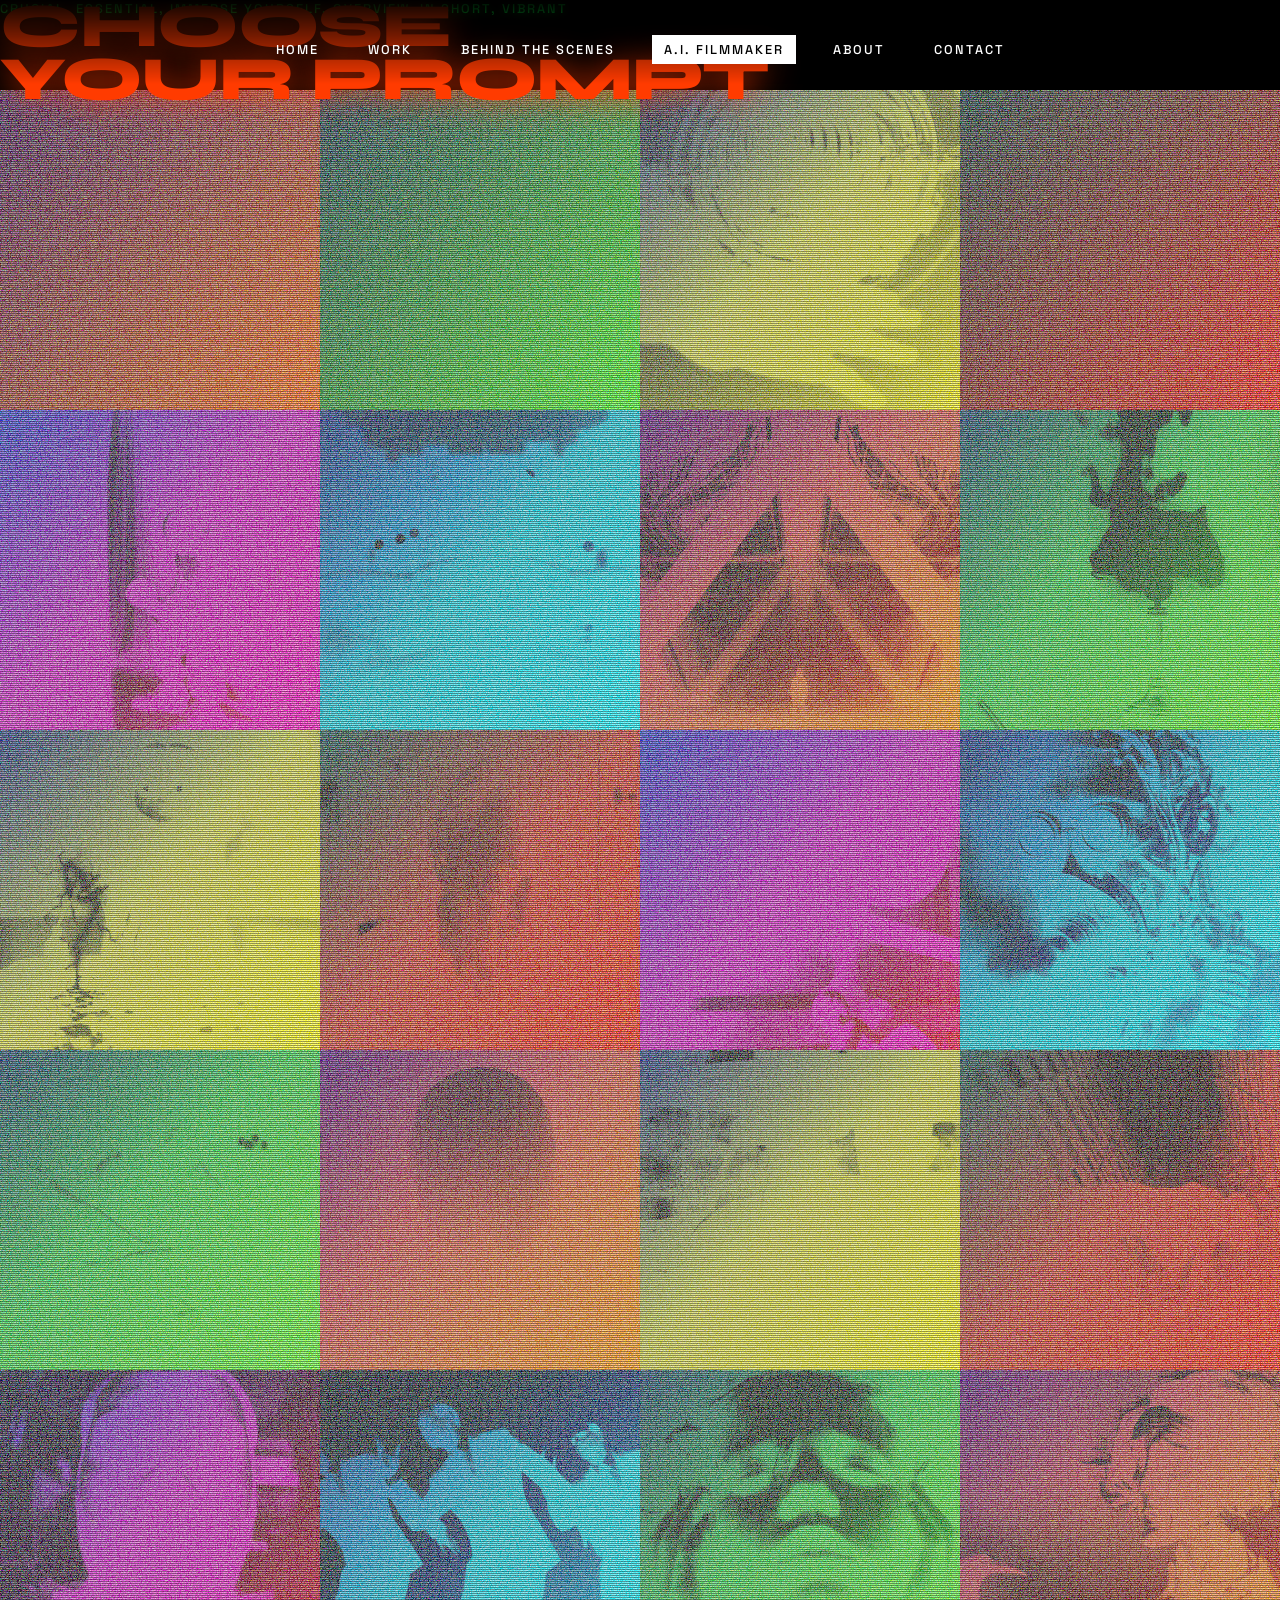
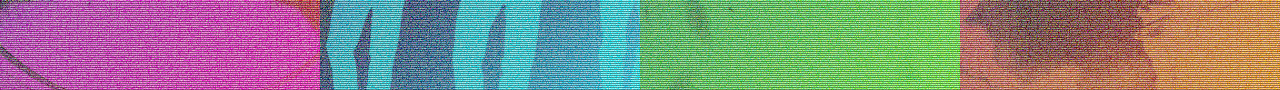
==== ai-filmmaker.html @ 613dfdcc "Web 720p" ====
<!DOCTYPE html>
<html lang="en">
<head>
    <meta charset="UTF-8">
    <meta name="viewport" content="width=device-width, initial-scale=1.0">
    <title>Fran Rochas | A.I. Filmmaker</title>

    <!-- Fonts -->
    <link rel="preconnect" href="https://fonts.googleapis.com">
    <link rel="preconnect" href="https://fonts.gstatic.com" crossorigin>
    <link href="https://fonts.googleapis.com/css2?family=Space+Grotesk:wght@400;500;700&family=Syne:wght@700;800;900&family=Space+Mono:wght@400;700&display=swap" rel="stylesheet">

    <style>
        * {
            margin: 0;
            padding: 0;
            box-sizing: border-box;
        }

        html, body {
            width: 100%;
            min-height: 100%;
            background-color: #000000;
            color: #ffffff;
            font-family: 'Space Grotesk', sans-serif;
            overflow-x: hidden;
        }

        /* TOP NAVIGATION */
        .main-nav {
            position: fixed;
            top: 0;
            left: 0;
            width: 100%;
            z-index: 1000;
            padding: 35px 20px 20px 20px;
            display: flex;
            justify-content: center;
            background: linear-gradient(to bottom, rgba(0, 0, 0, 0.95) 0%, rgba(0, 0, 0, 0) 100%);
            pointer-events: auto;
        }

        .main-nav ul {
            display: flex;
            list-style: none;
            gap: 25px;
            align-items: center;
            justify-content: center;
        }

        .main-nav a {
            position: relative;
            display: inline-block;
            padding: 6px 12px;
            text-decoration: none;
            outline: none;
            font-family: 'Space Grotesk', sans-serif;
            font-size: 0.80rem;
            font-weight: 500;
            letter-spacing: 2px;
            text-transform: uppercase;
            color: #ffffff;
            background: transparent;
        }

        .main-nav a span {
            color: #ffffff;
            position: relative;
            z-index: 2;
        }

        .main-nav a:hover span,
        .main-nav a.active span {
            color: #000000;
        }

        .main-nav a::before {
            content: '';
            position: absolute;
            bottom: 0;
            left: 0;
            width: 100%;
            height: 0%;
            background-color: #ffffff;
            z-index: 1;
            transition: height 0.25s ease;
        }

        .main-nav a:hover::before,
        .main-nav a.active::before {
            height: 100%;
        }

        /* GLOBAL FLOATING KINETIC TRACK */
        .floating-kinetic-track {
            position: fixed;
            top: 0;
            left: 0;
            width: 100vw;
            height: 100vh;
            pointer-events: none;
            z-index: 500;
            overflow: hidden;
            transition: opacity 0.4s ease;
        }

        body.terminal-active .floating-kinetic-track {
            opacity: 0;
        }

        /* 1. FRONT LAYER: CHOOSE YOUR PROMPT */
        .floating-prompt-text {
            position: absolute;
            top: 0;
            left: 0;
            z-index: 502;
            font-family: 'Syne', sans-serif;
            font-size: clamp(2.4rem, 4.8vw, 4.5rem);
            font-weight: 900;
            line-height: 0.86;
            letter-spacing: -1.5px;
            text-transform: uppercase;
            color: #ff3b00;
            text-shadow: 0 0 35px rgba(255, 59, 0, 0.85);
            will-change: transform;
            animation: safeDiagonalLoop 22s ease-in-out infinite alternate;
        }

        @keyframes safeDiagonalLoop {
            0% { transform: translate3d(5vw, 12vh, 0) rotate(-4deg); }
            30% { transform: translate3d(52vw, 56vh, 0) rotate(2deg); }
            65% { transform: translate3d(8vw, 62vh, 0) rotate(-3deg); }
            100% { transform: translate3d(54vw, 15vh, 0) rotate(3deg); }
        }

        /* 2. BACK LAYER: KEYWORDS CROSSING BEHIND */
        .floating-keywords-text {
            position: absolute;
            top: 0;
            left: 0;
            z-index: 501;
            font-family: 'Space Grotesk', sans-serif;
            font-size: 0.80rem;
            font-weight: 500;
            letter-spacing: 2px;
            text-transform: uppercase;
            color: #00ff41;
            text-shadow: 0 0 10px rgba(0, 255, 65, 0.7);
            white-space: nowrap;
            will-change: transform;
            animation: oppositeDiagonalLoop 26s ease-in-out infinite alternate;
        }

        @keyframes oppositeDiagonalLoop {
            0% { transform: translate3d(55vw, 75vh, 0) rotate(3deg); }
            35% { transform: translate3d(8vw, 25vh, 0) rotate(-2deg); }
            70% { transform: translate3d(48vw, 12vh, 0) rotate(4deg); }
            100% { transform: translate3d(10vw, 68vh, 0) rotate(-3deg); }
        }

        /* SQUARE MOSAIC GRID */
        .strasser-mosaic-grid {
            width: 100vw;
            display: grid;
            grid-template-columns: repeat(4, 1fr);
            gap: 0;
            padding-top: 90px;
            background: #000000;
            position: relative;
            z-index: 10;
        }

        /* MOSAIC CELL */
        .mosaic-cell {
            position: relative;
            width: 100%;
            aspect-ratio: 1 / 1;
            overflow: hidden;
            background: #000000;
            cursor: pointer;
        }

        .cell-media-wrap {
            position: relative;
            width: 100%;
            height: 100%;
            overflow: hidden;
        }

        /* BASE IMAGE: SUBTLE NEGATIVE IN DEFAULT STATE */
        .cell-img {
            position: absolute;
            top: 0;
            left: 0;
            width: 100%;
            height: 100%;
            object-fit: cover;
            object-position: center;
            transform: scale(1.08);
            display: block;
            filter: grayscale(100%) invert(1) contrast(2.4) brightness(0.9);
            mix-blend-mode: overlay;
            opacity: 0.72;
            z-index: 2;
            transition: transform 0.45s cubic-bezier(0.16, 1, 0.3, 1), filter 0.35s ease, opacity 0.35s ease, mix-blend-mode 0.35s ease;
        }

        /* PLAY BADGE ON VIDEO CELLS */
        .video-trigger .play-indicator {
            position: absolute;
            top: 20px;
            right: 20px;
            z-index: 9;
            font-family: 'Space Mono', monospace;
            font-size: 0.65rem;
            letter-spacing: 2px;
            color: #00ff41;
            background: rgba(0, 0, 0, 0.75);
            border: 1px solid rgba(0, 255, 65, 0.4);
            padding: 4px 8px;
            opacity: 0;
            transform: translateY(-4px);
            transition: opacity 0.3s ease, transform 0.3s ease;
            pointer-events: none;
        }

        .video-trigger:hover .play-indicator {
            opacity: 1;
            transform: translateY(0);
        }

        /* SPECIFIC CROPS */
        .crop-alone {
            transform: scale(1.52) translateY(4%) !important;
            object-position: 50% 60% !important;
        }

        .crop-symptom {
            transform: scale(1.30) !important;
            object-position: 50% 50% !important;
        }

        /* LAYER 1: HEAVY ANALOG XEROX NOISE */
        .cell-media-wrap::before {
            content: '';
            position: absolute;
            inset: -40px;
            background-image: url("data:image/svg+xml,%3Csvg viewBox='0 0 200 200' xmlns='http://www.w3.org/2000/svg'%3E%3Cfilter id='xeroxGrain'%3E%3CfeTurbulence type='fractalNoise' baseFrequency='1.8' numOctaves='5' stitchTiles='stitch'/%3E%3CfeColorMatrix type='matrix' values='1 0 0 0 0  0 1 0 0 0  0 0 1 0 0  0 0 0 3.8 -0.8'/%3E%3C/filter%3E%3Crect width='100%25' height='100%25' filter='url(%23xeroxGrain)'/%3E%3C/svg%3E");
            mix-blend-mode: hard-light;
            pointer-events: none;
            z-index: 4;
            opacity: 0.95;
            transition: opacity 0.35s ease;
        }

        /* LAYER 2: CRT SCANLINES */
        .cell-media-wrap::after {
            content: '';
            position: absolute;
            inset: 0;
            background: repeating-linear-gradient(0deg, rgba(0, 0, 0, 0.4) 0px, rgba(0, 0, 0, 0.4) 1px, transparent 1px, transparent 2px);
            mix-blend-mode: multiply;
            pointer-events: none;
            z-index: 5;
            opacity: 0.95;
            transition: opacity 0.35s ease;
        }

        /* BASE DUOTONE COLOR LAYER */
        .mosaic-cell .color-layer {
            position: absolute;
            inset: 0;
            pointer-events: none;
            z-index: 1;
            transition: opacity 0.35s ease;
        }

        /* DUOTONE PALETTES */
        .duo-pink-blue .color-layer { background: linear-gradient(135deg, #101c7a 0%, #ff0077 100%); }
        .duo-cyan-blue .color-layer { background: linear-gradient(135deg, #051447 0%, #00eaff 100%); }
        .duo-lime-navy .color-layer { background: linear-gradient(135deg, #041f38 0%, #39ff14 100%); }
        .duo-orange-purple .color-layer { background: linear-gradient(135deg, #2b0445 0%, #ff5e00 100%); }
        .duo-yellow-blue .color-layer { background: linear-gradient(135deg, #071747 0%, #fffb00 100%); }
        .duo-red-teal .color-layer { background: linear-gradient(135deg, #032b27 0%, #ff1100 100%); }

        /* HOVER TITLES */
        .hover-info {
            position: absolute;
            bottom: 20px;
            left: 20px;
            right: 20px;
            z-index: 10;
            opacity: 0;
            transform: translateY(6px);
            transition: opacity 0.3s ease, transform 0.3s ease;
            pointer-events: none;
        }

        .hover-title {
            font-family: 'Syne', sans-serif;
            font-size: 1.4rem;
            font-weight: 800;
            letter-spacing: -0.5px;
            text-transform: uppercase;
            color: #ffffff;
            text-shadow: 0 2px 14px rgba(0, 0, 0, 0.95);
        }

        /* HOVER INTERACTIONS */
        .mosaic-cell:hover .cell-img {
            filter: none !important;
            mix-blend-mode: normal !important;
            opacity: 1 !important;
            transform: scale(1.12);
            z-index: 8;
        }

        .mosaic-cell:hover .crop-alone { transform: scale(1.58) translateY(4%) !important; }
        .mosaic-cell:hover .crop-symptom { transform: scale(1.35) !important; }
        .mosaic-cell:hover .hover-info { opacity: 1; transform: translateY(0); }
        .mosaic-cell:hover .color-layer,
        .mosaic-cell:hover .cell-media-wrap::before,
        .mosaic-cell:hover .cell-media-wrap::after { opacity: 0 !important; }

        /* THE RAW TERMINAL DECK */
        .terminal-deck {
            position: fixed;
            inset: 0;
            z-index: 3000;
            background: #000000;
            display: grid;
            grid-template-columns: 1fr 340px;
            opacity: 0;
            pointer-events: none;
            transition: opacity 0.4s cubic-bezier(0.16, 1, 0.3, 1);
        }

        .terminal-deck.active {
            opacity: 1;
            pointer-events: auto;
        }

        .deck-screen-zone {
            position: relative;
            width: 100%;
            height: 100vh;
            background: #050505;
            display: flex;
            align-items: center;
            justify-content: center;
            overflow: hidden;
            border-right: 1px solid rgba(255, 255, 255, 0.15);
        }

        .deck-video {
            width: 100%;
            height: 100%;
            object-fit: contain;
            display: block;
            background: #000000;
        }

        .deck-crt-mesh {
            position: absolute;
            inset: 0;
            background: repeating-linear-gradient(0deg, rgba(0, 0, 0, 0.3) 0px, rgba(0, 0, 0, 0.3) 1px, transparent 1px, transparent 3px);
            pointer-events: none;
            z-index: 4;
            opacity: 0.6;
        }

        .deck-control-rack {
            height: 100vh;
            background: #090909;
            padding: 40px 30px;
            display: flex;
            flex-direction: column;
            justify-content: space-between;
            border-left: 1px solid rgba(255, 255, 255, 0.08);
            position: relative;
            z-index: 10;
        }

        .rack-title-box {
            display: flex;
            flex-direction: column;
            gap: 12px;
        }

        .rack-label {
            font-family: 'Space Mono', monospace;
            font-size: 0.65rem;
            letter-spacing: 2px;
            color: rgba(255, 255, 255, 0.4);
            text-transform: uppercase;
        }

        .rack-title {
            font-family: 'Space Mono', monospace;
            font-size: 1.1rem;
            font-weight: 700;
            color: #00ff41;
            text-shadow: 0 0 10px rgba(0, 255, 65, 0.7);
            line-height: 1.2;
            text-transform: uppercase;
        }

        .rack-time-box {
            margin: 25px 0;
            padding: 16px;
            background: #000000;
            border: 1px solid rgba(0, 255, 65, 0.25);
            display: flex;
            justify-content: space-between;
            align-items: center;
        }

        .time-display {
            font-family: 'Space Mono', monospace;
            font-size: 1rem;
            letter-spacing: 2px;
            color: #00ff41;
        }

        .rec-bulb {
            width: 8px;
            height: 8px;
            border-radius: 50%;
            background: #ff3b00;
            box-shadow: 0 0 8px #ff3b00;
            animation: bulbPulse 1.2s infinite;
        }

        @keyframes bulbPulse {
            0%, 100% { opacity: 1; }
            50% { opacity: 0.2; }
        }

        .rack-buttons {
            display: flex;
            flex-direction: column;
            gap: 12px;
        }

        .rack-btn {
            width: 100%;
            padding: 14px 18px;
            background: #111111;
            border: 1px solid rgba(255, 255, 255, 0.2);
            color: #ffffff;
            font-family: 'Space Mono', monospace;
            font-size: 0.75rem;
            letter-spacing: 2px;
            text-transform: uppercase;
            cursor: pointer;
            text-align: left;
            display: flex;
            justify-content: space-between;
            align-items: center;
            transition: all 0.2s ease;
        }

        .rack-btn:hover {
            background: #00ff41;
            color: #000000;
            border-color: #00ff41;
            box-shadow: 0 0 15px rgba(0, 255, 65, 0.4);
        }

        .rack-btn-exit {
            background: transparent;
            border: 1px solid rgba(255, 59, 0, 0.6);
            color: #ff3b00;
            margin-top: 15px;
        }

        .rack-btn-exit:hover {
            background: #ff3b00 !important;
            color: #000000 !important;
            border-color: #ff3b00 !important;
            box-shadow: 0 0 20px rgba(255, 59, 0, 0.6) !important;
        }

        .deck-progress-container {
            width: 100%;
            height: 4px;
            background: rgba(255, 255, 255, 0.1);
            cursor: pointer;
            margin-top: 15px;
            position: relative;
        }

        .deck-progress-bar {
            height: 100%;
            width: 0%;
            background: #00ff41;
            box-shadow: 0 0 8px #00ff41;
            transition: width 0.1s linear;
        }

        /* IMAGE LIGHTBOX MODAL */
        .cinema-lightbox {
            position: fixed;
            top: 0;
            left: 0;
            width: 100vw;
            height: 100vh;
            background: rgba(0, 0, 0, 0.97);
            z-index: 2000;
            display: none;
            align-items: center;
            justify-content: center;
            padding: 40px;
        }

        .cinema-lightbox.active {
            display: flex;
        }

        .lightbox-wrapper {
            position: relative;
            width: 90vw;
            max-width: 1450px;
            aspect-ratio: 16 / 9;
            background: #000000;
            box-shadow: 0 40px 120px rgba(0, 0, 0, 0.95);
        }

        .lightbox-wrapper img {
            width: 100%;
            height: 100%;
            object-fit: contain;
        }

        .lightbox-close {
            position: absolute;
            top: -45px;
            right: 0;
            background: none;
            border: none;
            color: #ffffff;
            font-family: 'Space Grotesk', sans-serif;
            font-size: 0.80rem;
            letter-spacing: 3px;
            text-transform: uppercase;
            cursor: pointer;
        }

        .lightbox-caption {
            position: absolute;
            bottom: -40px;
            left: 0;
            font-family: 'Space Mono', monospace;
            font-size: 0.80rem;
            letter-spacing: 2px;
            color: #00ff41;
            text-shadow: 0 0 8px rgba(0, 255, 65, 0.85);
            text-transform: uppercase;
        }

        @media (max-width: 1024px) {
            .strasser-mosaic-grid {
                grid-template-columns: repeat(2, 1fr);
            }
            .terminal-deck {
                grid-template-columns: 1fr;
                grid-template-rows: 65vh 35vh;
            }
            .deck-screen-zone {
                height: 65vh;
                border-right: none;
                border-bottom: 1px solid rgba(255, 255, 255, 0.15);
            }
            .deck-control-rack {
                height: 35vh;
                padding: 20px;
            }
        }

        @media (max-width: 600px) {
            .strasser-mosaic-grid {
                grid-template-columns: 1fr;
            }
        }
    </style>
</head>
<body>

    <!-- GLOBAL KINETIC TRACKS -->
    <div class="floating-kinetic-track">
        <div class="floating-keywords-text">
            CRUCIAL, ESSENTIAL, IMMERSE YOURSELF, OVERVIEW, IN SHORT, VIBRANT
        </div>
        <div class="floating-prompt-text">
            CHOOSE<br>YOUR PROMPT
        </div>
    </div>

    <!-- MENÚ SUPERIOR (ORDEN UNIFICADO Y ENLACES ACTIVOS) -->
    <nav class="main-nav">
        <ul>
            <li><a href="index.html"><span>HOME</span></a></li>
            <li><a href="work.html"><span>WORK</span></a></li>
            <li><a href="behind-the-scenes.html"><span>BEHIND THE SCENES</span></a></li>
            <li><a href="ai-filmmaker.html" class="active"><span>A.I. FILMMAKER</span></a></li>
            <li><a href="about3D/about.html"><span>ABOUT</span></a></li>
            <li><a href="contact.html"><span>CONTACT</span></a></li>
        </ul>
    </nav>

    <!-- MOSAICO DE 20 VÍDEOS (LOS 4 NUEVOS ARRIBA + 16 EXISTENTES) -->
    <main class="strasser-mosaic-grid">

        <!-- 01: BLACK (NUEVO) -->
        <article class="mosaic-cell duo-orange-purple video-trigger" data-title="BLACK" data-video="BLACK.mov">
            <div class="play-indicator">▶ TERMINAL PLAY</div>
            <div class="color-layer"></div>
            <div class="cell-media-wrap">
                <img src="BLACK.png" class="cell-img" alt="BLACK">
            </div>
            <div class="hover-info">
                <div class="hover-title">BLACK</div>
            </div>
        </article>

        <!-- 02: FE (NUEVO) -->
        <article class="mosaic-cell duo-lime-navy video-trigger" data-title="FE" data-video="FE(1).mov">
            <div class="play-indicator">▶ TERMINAL PLAY</div>
            <div class="color-layer"></div>
            <div class="cell-media-wrap">
                <img src="FE(1).png" class="cell-img" alt="FE">
            </div>
            <div class="hover-info">
                <div class="hover-title">FE</div>
            </div>
        </article>

        <!-- 03: IF YOU CAN IMAGINE (NUEVO) -->
        <article class="mosaic-cell duo-yellow-blue video-trigger" data-title="IF YOU CAN IMAGINE" data-video="IF YOU CAN IMAGINE.mp4">
            <div class="play-indicator">▶ TERMINAL PLAY</div>
            <div class="color-layer"></div>
            <div class="cell-media-wrap">
                <img src="IF YOU CAN IMAGINE.png" class="cell-img" alt="If You Can Imagine">
            </div>
            <div class="hover-info">
                <div class="hover-title">IF YOU CAN IMAGINE</div>
            </div>
        </article>

        <!-- 04: SHERISE (NUEVO) -->
        <article class="mosaic-cell duo-red-teal video-trigger" data-title="SHERISE" data-video="SheRise.mov">
            <div class="play-indicator">▶ TERMINAL PLAY</div>
            <div class="color-layer"></div>
            <div class="cell-media-wrap">
                <img src="SheRise.png" class="cell-img" alt="SheRise">
            </div>
            <div class="hover-info">
                <div class="hover-title">SHERISE</div>
            </div>
        </article>

        <!-- 05: HOW ARE YOU DOING? -->
        <article class="mosaic-cell duo-pink-blue video-trigger" data-title="HOW ARE YOU DOING?" data-video="HOW ARE YOU DOING.mp4">
            <div class="play-indicator">▶ TERMINAL PLAY</div>
            <div class="color-layer"></div>
            <div class="cell-media-wrap">
                <img src="COMO ESTAN USTEDES.jpg" class="cell-img" alt="How Are You Doing?">
            </div>
            <div class="hover-info">
                <div class="hover-title">HOW ARE YOU DOING?</div>
            </div>
        </article>

        <!-- 06: SYMPTOM -->
        <article class="mosaic-cell duo-cyan-blue video-trigger" data-title="SYMPTOM" data-video="SYMPTOM.mp4">
            <div class="play-indicator">▶ TERMINAL PLAY</div>
            <div class="color-layer"></div>
            <div class="cell-media-wrap">
                <img src="SYMPTOM.JPG" class="cell-img crop-symptom" alt="Symptom">
            </div>
            <div class="hover-info">
                <div class="hover-title">SYMPTOM</div>
            </div>
        </article>

        <!-- 07: LIGHT -->
        <article class="mosaic-cell duo-orange-purple video-trigger" data-title="LIGHT" data-video="LIGHT.mp4">
            <div class="play-indicator">▶ TERMINAL PLAY</div>
            <div class="color-layer"></div>
            <div class="cell-media-wrap">
                <img src="LIGHT.jpg" class="cell-img" alt="Light">
            </div>
            <div class="hover-info">
                <div class="hover-title">LIGHT</div>
            </div>
        </article>

        <!-- 08: MEMENTO MORI -->
        <article class="mosaic-cell duo-lime-navy video-trigger" data-title="MEMENTO MORI" data-video="MEMENTO MORI.mp4">
            <div class="play-indicator">▶ TERMINAL PLAY</div>
            <div class="color-layer"></div>
            <div class="cell-media-wrap">
                <img src="MEMENTO MORI.jpg" class="cell-img" alt="Memento Mori">
            </div>
            <div class="hover-info">
                <div class="hover-title">MEMENTO MORI</div>
            </div>
        </article>

        <!-- 09: A MONDAY CALLS -->
        <article class="mosaic-cell duo-yellow-blue video-trigger" data-title="A MONDAY CALLS" data-video="A MONDAY CALLS.mp4">
            <div class="play-indicator">▶ TERMINAL PLAY</div>
            <div class="color-layer"></div>
            <div class="cell-media-wrap">
                <img src="UN LUNES VIENE A VERME.jpg" class="cell-img" alt="A Monday Calls">
            </div>
            <div class="hover-info">
                <div class="hover-title">A MONDAY CALLS</div>
            </div>
        </article>

        <!-- 10: ALONE -->
        <article class="mosaic-cell duo-red-teal video-trigger" data-title="ALONE" data-video="ALONE.mp4">
            <div class="play-indicator">▶ TERMINAL PLAY</div>
            <div class="color-layer"></div>
            <div class="cell-media-wrap">
                <img src="ALONE.jpg" class="cell-img crop-alone" alt="Alone">
            </div>
            <div class="hover-info">
                <div class="hover-title">ALONE</div>
            </div>
        </article>

        <!-- 11: ANGEL -->
        <article class="mosaic-cell duo-pink-blue video-trigger" data-title="ANGEL" data-video="ANGEL.mp4">
            <div class="play-indicator">▶ TERMINAL PLAY</div>
            <div class="color-layer"></div>
            <div class="cell-media-wrap">
                <img src="ANGEL.jpg" class="cell-img" alt="Angel">
            </div>
            <div class="hover-info">
                <div class="hover-title">ANGEL</div>
            </div>
        </article>

        <!-- 12: VAPERS -->
        <article class="mosaic-cell duo-cyan-blue video-trigger" data-title="VAPERS" data-video="VAPERS.mp4">
            <div class="play-indicator">▶ TERMINAL PLAY</div>
            <div class="color-layer"></div>
            <div class="cell-media-wrap">
                <img src="VAPERS.jpg" class="cell-img" alt="Vapers">
            </div>
            <div class="hover-info">
                <div class="hover-title">VAPERS</div>
            </div>
        </article>

        <!-- 13: ROADHOUSE -->
        <article class="mosaic-cell duo-lime-navy video-trigger" data-title="ROADHOUSE" data-video="ROADHOUSE BAR 2026.mp4">
            <div class="play-indicator">▶ TERMINAL PLAY</div>
            <div class="color-layer"></div>
            <div class="cell-media-wrap">
                <img src="ROADHOUSE.jpg" class="cell-img" alt="Roadhouse">
            </div>
            <div class="hover-info">
                <div class="hover-title">ROADHOUSE</div>
            </div>
        </article>

        <!-- 14: NEXT STOP -->
        <article class="mosaic-cell duo-orange-purple video-trigger" data-title="NEXT STOP" data-video="NEXT STOP.mp4">
            <div class="play-indicator">▶ TERMINAL PLAY</div>
            <div class="color-layer"></div>
            <div class="cell-media-wrap">
                <img src="PROXIMA PARADA.jpg" class="cell-img" alt="Next Stop">
            </div>
            <div class="hover-info">
                <div class="hover-title">NEXT STOP</div>
            </div>
        </article>

        <!-- 15: DRIVE -->
        <article class="mosaic-cell duo-yellow-blue video-trigger" data-title="DRIVE" data-video="DRIVE.mp4">
            <div class="play-indicator">▶ TERMINAL PLAY</div>
            <div class="color-layer"></div>
            <div class="cell-media-wrap">
                <img src="DRIVE.jpg" class="cell-img" alt="Drive">
            </div>
            <div class="hover-info">
                <div class="hover-title">DRIVE</div>
            </div>
        </article>

        <!-- 16: THE JOURNEY -->
        <article class="mosaic-cell duo-red-teal video-trigger" data-title="THE JOURNEY" data-video="THE JOURNEY.mp4">
            <div class="play-indicator">▶ TERMINAL PLAY</div>
            <div class="color-layer"></div>
            <div class="cell-media-wrap">
                <img src="THE JOURNEY.jpg" class="cell-img" alt="The Journey">
            </div>
            <div class="hover-info">
                <div class="hover-title">THE JOURNEY</div>
            </div>
        </article>

        <!-- 17: HOME ALONE -->
        <article class="mosaic-cell duo-pink-blue video-trigger" data-title="HOME ALONE" data-video="HOME ALONE.mp4">
            <div class="play-indicator">▶ TERMINAL PLAY</div>
            <div class="color-layer"></div>
            <div class="cell-media-wrap">
                <img src="SOLO EN CASA.jpg" class="cell-img" alt="Home Alone">
            </div>
            <div class="hover-info">
                <div class="hover-title">HOME ALONE</div>
            </div>
        </article>

        <!-- 18: SYNC -->
        <article class="mosaic-cell duo-cyan-blue video-trigger" data-title="SYNC" data-video="SYNC.mp4">
            <div class="play-indicator">▶ TERMINAL PLAY</div>
            <div class="color-layer"></div>
            <div class="cell-media-wrap">
                <img src="SYNC.jpg" class="cell-img" alt="SYNC">
            </div>
            <div class="hover-info">
                <div class="hover-title">SYNC</div>
            </div>
        </article>

        <!-- 19: AIR -->
        <article class="mosaic-cell duo-lime-navy video-trigger" data-title="AIR" data-video="AIR.mp4">
            <div class="play-indicator">▶ TERMINAL PLAY</div>
            <div class="color-layer"></div>
            <div class="cell-media-wrap">
                <img src="AIR.jpg" class="cell-img" alt="Air">
            </div>
            <div class="hover-info">
                <div class="hover-title">AIR</div>
            </div>
        </article>

        <!-- 20: ACTION -->
        <article class="mosaic-cell duo-orange-purple video-trigger" data-title="ACTION" data-video="ACTION.mp4">
            <div class="play-indicator">▶ TERMINAL PLAY</div>
            <div class="color-layer"></div>
            <div class="cell-media-wrap">
                <img src="ACTION.jpg" class="cell-img" alt="Action">
            </div>
            <div class="hover-info">
                <div class="hover-title">ACTION</div>
            </div>
        </article>

    </main>

    <!-- THE RAW TERMINAL DECK -->
    <div class="terminal-deck" id="terminal-deck">
        <div class="deck-screen-zone">
            <div class="deck-crt-mesh"></div>
            <video class="deck-video" id="deck-video" playsinline preload="metadata">
                <source src="" id="deck-video-source" type="video/mp4">
            </video>
        </div>

        <div class="deck-control-rack">
            <div class="rack-title-box">
                <span class="rack-label">PLAYBACK TERMINAL //</span>
                <span class="rack-title" id="deck-title-text">TITLE</span>
                
                <div class="deck-progress-container" id="deck-progress-container">
                    <div class="deck-progress-bar" id="deck-progress-bar"></div>
                </div>
            </div>

            <div class="rack-time-box">
                <div class="time-display" id="deck-time-display">00:00 / 00:00</div>
                <div class="rec-bulb"></div>
            </div>

            <div class="rack-buttons">
                <button class="rack-btn" id="btn-play-pause">
                    <span>PLAY / PAUSE</span>
                    <span id="btn-play-state">▶</span>
                </button>
                <button class="rack-btn" id="btn-mute">
                    <span>AUDIO</span>
                    <span id="btn-mute-state">ON</span>
                </button>
                <button class="rack-btn" id="btn-restart">
                    <span>RESTART REEL</span>
                    <span>↺</span>
                </button>
                <button class="rack-btn rack-btn-exit" id="btn-deck-close">
                    <span>EXIT DECK</span>
                    <span>[ESC]</span>
                </button>
            </div>
        </div>
    </div>

    <!-- IMAGE LIGHTBOX MODAL -->
    <div class="cinema-lightbox" id="lightbox">
        <div class="lightbox-wrapper">
            <button class="lightbox-close" id="lightbox-close">✕ CLOSE</button>
            <img src="" id="lightbox-img" alt="Lightbox Visual">
            <div class="lightbox-caption" id="lightbox-caption"></div>
        </div>
    </div>

    <script>
        const videoTriggers = document.querySelectorAll('.video-trigger');
        const deck = document.getElementById('terminal-deck');
        const deckVideo = document.getElementById('deck-video');
        const deckVideoSource = document.getElementById('deck-video-source');
        const deckTitleText = document.getElementById('deck-title-text');
        const deckTimeDisplay = document.getElementById('deck-time-display');
        const deckProgressBar = document.getElementById('deck-progress-bar');
        const deckProgressContainer = document.getElementById('deck-progress-container');

        const btnPlayPause = document.getElementById('btn-play-pause');
        const btnPlayState = document.getElementById('btn-play-state');
        const btnMute = document.getElementById('btn-mute');
        const btnMuteState = document.getElementById('btn-mute-state');
        const btnRestart = document.getElementById('btn-restart');
        const btnDeckClose = document.getElementById('btn-deck-close');

        const photoCells = document.querySelectorAll('.mosaic-cell:not(.video-trigger)');
        const lightbox = document.getElementById('lightbox');
        const lightboxImg = document.getElementById('lightbox-img');
        const lightboxCaption = document.getElementById('lightbox-caption');
        const lightboxClose = document.getElementById('lightbox-close');

        function formatTime(seconds) {
            const m = Math.floor(seconds / 60).toString().padStart(2, '0');
            const s = Math.floor(seconds % 60).toString().padStart(2, '0');
            return `${m}:${s}`;
        }

        videoTriggers.forEach(trigger => {
            trigger.addEventListener('click', () => {
                const videoSrc = trigger.getAttribute('data-video');
                const title = trigger.getAttribute('data-title');

                if (videoSrc) {
                    deckTitleText.textContent = title;
                    deckVideoSource.src = encodeURI(videoSrc);
                    deckVideoSource.type = videoSrc.toLowerCase().endsWith('.mov') ? 'video/quicktime' : 'video/mp4';
                    deckVideo.load();

                    document.body.classList.add('terminal-active');
                    deck.classList.add('active');

                    deckVideo.play().then(() => {
                        btnPlayState.textContent = '❚❚';
                    }).catch(() => {
                        btnPlayState.textContent = '▶';
                    });
                }
            });
        });

        btnPlayPause.addEventListener('click', () => {
            if (deckVideo.paused) {
                deckVideo.play();
                btnPlayState.textContent = '❚❚';
            } else {
                deckVideo.pause();
                btnPlayState.textContent = '▶';
            }
        });

        btnMute.addEventListener('click', () => {
            deckVideo.muted = !deckVideo.muted;
            btnMuteState.textContent = deckVideo.muted ? 'MUTED' : 'ON';
        });

        btnRestart.addEventListener('click', () => {
            deckVideo.currentTime = 0;
            deckVideo.play();
            btnPlayState.textContent = '❚❚';
        });

        deckVideo.addEventListener('timeupdate', () => {
            const current = deckVideo.currentTime || 0;
            const duration = deckVideo.duration || 0;
            deckTimeDisplay.textContent = `${formatTime(current)} / ${formatTime(duration)}`;

            if (duration > 0) {
                const percent = (current / duration) * 100;
                deckProgressBar.style.width = `${percent}%`;
            }
        });

        deckProgressContainer.addEventListener('click', (e) => {
            const rect = deckProgressContainer.getBoundingClientRect();
            const clickPos = (e.clientX - rect.left) / rect.width;
            if (deckVideo.duration) {
                deckVideo.currentTime = clickPos * deckVideo.duration;
            }
        });

        function closeTerminalDeck() {
            deck.classList.remove('active');
            document.body.classList.remove('terminal-active');
            deckVideo.pause();
            deckVideo.currentTime = 0;
            deckVideoSource.src = '';
        }

        btnDeckClose.addEventListener('click', closeTerminalDeck);

        photoCells.forEach(cell => {
            cell.addEventListener('click', () => {
                const src = cell.getAttribute('data-src');
                const title = cell.getAttribute('data-title');
                if (src) {
                    lightboxImg.src = src;
                    lightboxCaption.textContent = title;
                    lightbox.classList.add('active');
                }
            });
        });

        lightboxClose.addEventListener('click', () => {
            lightbox.classList.remove('active');
        });

        lightbox.addEventListener('click', (e) => {
            if (e.target === lightbox) {
                lightbox.classList.remove('active');
            }
        });

        window.addEventListener('keydown', (e) => {
            if (e.key === 'Escape') {
                if (deck.classList.contains('active')) {
                    closeTerminalDeck();
                }
                if (lightbox.classList.contains('active')) {
                    lightbox.classList.remove('active');
                }
            }
        });
    </script>
</body>
</html>
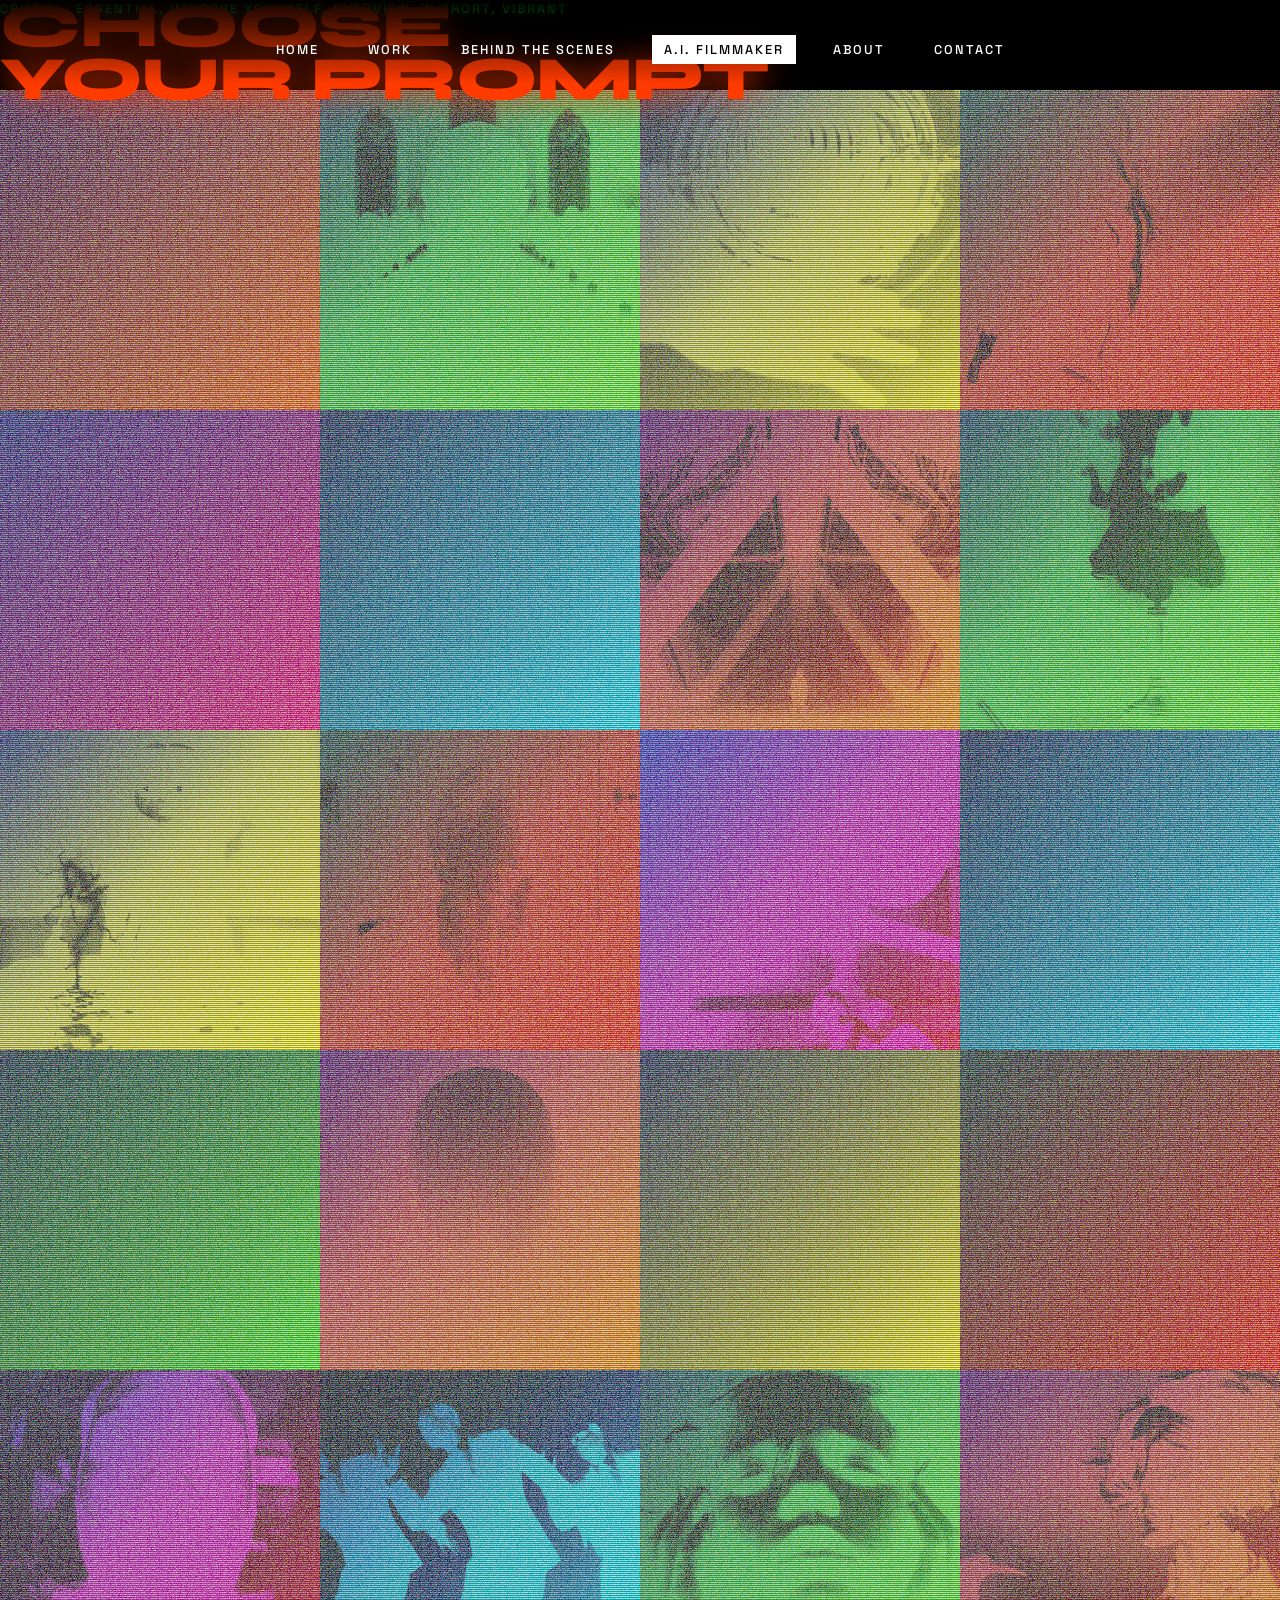
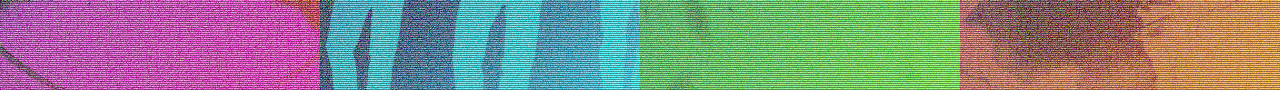
==== commit bbb5719f: "Update mobile" ====
--- a/ai-filmmaker.html
+++ b/ai-filmmaker.html
@@ -5,7 +5,6 @@
     <meta name="viewport" content="width=device-width, initial-scale=1.0">
     <title>Fran Rochas | A.I. Filmmaker</title>
 
-    <!-- Fonts -->
     <link rel="preconnect" href="https://fonts.googleapis.com">
     <link rel="preconnect" href="https://fonts.gstatic.com" crossorigin>
     <link href="https://fonts.googleapis.com/css2?family=Space+Grotesk:wght@400;500;700&family=Syne:wght@700;800;900&family=Space+Mono:wght@400;700&display=swap" rel="stylesheet">
@@ -24,6 +23,12 @@
             color: #ffffff;
             font-family: 'Space Grotesk', sans-serif;
             overflow-x: hidden;
+        }
+
+        iframe[src*="netlify"],
+        #netlify-identity-widget,
+        [data-netlify-deploy-id] {
+            display: none !important;
         }
 
         /* TOP NAVIGATION */
@@ -61,6 +66,7 @@
             text-transform: uppercase;
             color: #ffffff;
             background: transparent;
+            white-space: nowrap;
         }
 
         .main-nav a span {
@@ -108,7 +114,6 @@
             opacity: 0;
         }
 
-        /* 1. FRONT LAYER: CHOOSE YOUR PROMPT */
         .floating-prompt-text {
             position: absolute;
             top: 0;
@@ -133,7 +138,6 @@
             100% { transform: translate3d(54vw, 15vh, 0) rotate(3deg); }
         }
 
-        /* 2. BACK LAYER: KEYWORDS CROSSING BEHIND */
         .floating-keywords-text {
             position: absolute;
             top: 0;
@@ -170,7 +174,6 @@
             z-index: 10;
         }
 
-        /* MOSAIC CELL */
         .mosaic-cell {
             position: relative;
             width: 100%;
@@ -187,7 +190,6 @@
             overflow: hidden;
         }
 
-        /* BASE IMAGE: SUBTLE NEGATIVE IN DEFAULT STATE */
         .cell-img {
             position: absolute;
             top: 0;
@@ -205,7 +207,6 @@
             transition: transform 0.45s cubic-bezier(0.16, 1, 0.3, 1), filter 0.35s ease, opacity 0.35s ease, mix-blend-mode 0.35s ease;
         }
 
-        /* PLAY BADGE ON VIDEO CELLS */
         .video-trigger .play-indicator {
             position: absolute;
             top: 20px;
@@ -229,7 +230,6 @@
             transform: translateY(0);
         }
 
-        /* SPECIFIC CROPS */
         .crop-alone {
             transform: scale(1.52) translateY(4%) !important;
             object-position: 50% 60% !important;
@@ -240,7 +240,6 @@
             object-position: 50% 50% !important;
         }
 
-        /* LAYER 1: HEAVY ANALOG XEROX NOISE */
         .cell-media-wrap::before {
             content: '';
             position: absolute;
@@ -253,7 +252,6 @@
             transition: opacity 0.35s ease;
         }
 
-        /* LAYER 2: CRT SCANLINES */
         .cell-media-wrap::after {
             content: '';
             position: absolute;
@@ -266,7 +264,6 @@
             transition: opacity 0.35s ease;
         }
 
-        /* BASE DUOTONE COLOR LAYER */
         .mosaic-cell .color-layer {
             position: absolute;
             inset: 0;
@@ -275,7 +272,6 @@
             transition: opacity 0.35s ease;
         }
 
-        /* DUOTONE PALETTES */
         .duo-pink-blue .color-layer { background: linear-gradient(135deg, #101c7a 0%, #ff0077 100%); }
         .duo-cyan-blue .color-layer { background: linear-gradient(135deg, #051447 0%, #00eaff 100%); }
         .duo-lime-navy .color-layer { background: linear-gradient(135deg, #041f38 0%, #39ff14 100%); }
@@ -283,7 +279,6 @@
         .duo-yellow-blue .color-layer { background: linear-gradient(135deg, #071747 0%, #fffb00 100%); }
         .duo-red-teal .color-layer { background: linear-gradient(135deg, #032b27 0%, #ff1100 100%); }
 
-        /* HOVER TITLES */
         .hover-info {
             position: absolute;
             bottom: 20px;
@@ -306,7 +301,6 @@
             text-shadow: 0 2px 14px rgba(0, 0, 0, 0.95);
         }
 
-        /* HOVER INTERACTIONS */
         .mosaic-cell:hover .cell-img {
             filter: none !important;
             mix-blend-mode: normal !important;
@@ -498,7 +492,6 @@
             transition: width 0.1s linear;
         }
 
-        /* IMAGE LIGHTBOX MODAL */
         .cinema-lightbox {
             position: fixed;
             top: 0;
@@ -558,35 +551,103 @@
             text-transform: uppercase;
         }
 
-        @media (max-width: 1024px) {
+        @media (max-width: 768px) {
+            .main-nav {
+                padding: 18px 10px 12px 10px;
+            }
+
+            .main-nav ul {
+                flex-wrap: wrap;
+                gap: 6px 8px;
+                max-width: 100%;
+            }
+
+            .main-nav a {
+                font-size: 0.66rem;
+                letter-spacing: 1.5px;
+                padding: 5px 8px;
+            }
+
             .strasser-mosaic-grid {
-                grid-template-columns: repeat(2, 1fr);
-            }
+                grid-template-columns: 1fr;
+                padding-top: 84px;
+            }
+
+            .floating-prompt-text {
+                font-size: 2rem;
+            }
+
+            .floating-keywords-text {
+                white-space: normal;
+                max-width: 82vw;
+                font-size: 0.68rem;
+                line-height: 1.35;
+            }
+
+            @keyframes oppositeDiagonalLoop {
+                0% { transform: translate3d(8vw, 72vh, 0) rotate(2deg); }
+                50% { transform: translate3d(10vw, 22vh, 0) rotate(-2deg); }
+                100% { transform: translate3d(6vw, 62vh, 0) rotate(2deg); }
+            }
+
+            .video-trigger .play-indicator,
+            .hover-info {
+                opacity: 1;
+                transform: translateY(0);
+            }
+
             .terminal-deck {
-                grid-template-columns: 1fr;
-                grid-template-rows: 65vh 35vh;
-            }
+                display: flex;
+                flex-direction: column;
+                height: 100dvh;
+            }
+
             .deck-screen-zone {
-                height: 65vh;
+                width: 100%;
+                height: 46dvh;
+                flex-shrink: 0;
                 border-right: none;
                 border-bottom: 1px solid rgba(255, 255, 255, 0.15);
             }
+
             .deck-control-rack {
-                height: 35vh;
-                padding: 20px;
-            }
-        }
-
-        @media (max-width: 600px) {
-            .strasser-mosaic-grid {
-                grid-template-columns: 1fr;
+                width: 100%;
+                height: 54dvh;
+                flex: 1;
+                padding: 16px 20px 24px 20px;
+                overflow-y: auto;
+                justify-content: space-between;
+            }
+
+            .rack-time-box {
+                margin: 12px 0;
+                padding: 10px 14px;
+            }
+
+            .rack-buttons {
+                display: grid;
+                grid-template-columns: 1fr 1fr;
+                gap: 8px;
+            }
+
+            .rack-btn {
+                padding: 12px 12px;
+                font-size: 0.70rem;
+                letter-spacing: 1px;
+            }
+
+            .rack-btn-exit {
+                grid-column: 1 / -1;
+                margin-top: 4px;
+                justify-content: center;
+                gap: 10px;
+                background: rgba(255, 59, 0, 0.12);
             }
         }
     </style>
 </head>
 <body>
 
-    <!-- GLOBAL KINETIC TRACKS -->
     <div class="floating-kinetic-track">
         <div class="floating-keywords-text">
             CRUCIAL, ESSENTIAL, IMMERSE YOURSELF, OVERVIEW, IN SHORT, VIBRANT
@@ -596,7 +657,6 @@
         </div>
     </div>
 
-    <!-- MENÚ SUPERIOR (ORDEN UNIFICADO Y ENLACES ACTIVOS) -->
     <nav class="main-nav">
         <ul>
             <li><a href="index.html"><span>HOME</span></a></li>
@@ -608,11 +668,10 @@
         </ul>
     </nav>
 
-    <!-- MOSAICO DE 20 VÍDEOS (LOS 4 NUEVOS ARRIBA + 16 EXISTENTES) -->
     <main class="strasser-mosaic-grid">
 
-        <!-- 01: BLACK (NUEVO) -->
-        <article class="mosaic-cell duo-orange-purple video-trigger" data-title="BLACK" data-video="BLACK.mov">
+        <!-- 01: BLACK -->
+        <article class="mosaic-cell duo-orange-purple video-trigger" data-title="BLACK" data-video="BLACK.mp4">
             <div class="play-indicator">▶ TERMINAL PLAY</div>
             <div class="color-layer"></div>
             <div class="cell-media-wrap">
@@ -623,8 +682,8 @@
             </div>
         </article>
 
-        <!-- 02: FE (NUEVO) -->
-        <article class="mosaic-cell duo-lime-navy video-trigger" data-title="FE" data-video="FE(1).mov">
+        <!-- 02: FE -->
+        <article class="mosaic-cell duo-lime-navy video-trigger" data-title="FE" data-video="FE(1).mp4">
             <div class="play-indicator">▶ TERMINAL PLAY</div>
             <div class="color-layer"></div>
             <div class="cell-media-wrap">
@@ -635,7 +694,7 @@
             </div>
         </article>
 
-        <!-- 03: IF YOU CAN IMAGINE (NUEVO) -->
+        <!-- 03: IF YOU CAN IMAGINE -->
         <article class="mosaic-cell duo-yellow-blue video-trigger" data-title="IF YOU CAN IMAGINE" data-video="IF YOU CAN IMAGINE.mp4">
             <div class="play-indicator">▶ TERMINAL PLAY</div>
             <div class="color-layer"></div>
@@ -647,8 +706,8 @@
             </div>
         </article>
 
-        <!-- 04: SHERISE (NUEVO) -->
-        <article class="mosaic-cell duo-red-teal video-trigger" data-title="SHERISE" data-video="SheRise.mov">
+        <!-- 04: SHERISE -->
+        <article class="mosaic-cell duo-red-teal video-trigger" data-title="SHERISE" data-video="SheRise.mp4">
             <div class="play-indicator">▶ TERMINAL PLAY</div>
             <div class="color-layer"></div>
             <div class="cell-media-wrap">
@@ -857,7 +916,7 @@
     <div class="terminal-deck" id="terminal-deck">
         <div class="deck-screen-zone">
             <div class="deck-crt-mesh"></div>
-            <video class="deck-video" id="deck-video" playsinline preload="metadata">
+            <video class="deck-video" id="deck-video" playsinline webkit-playsinline preload="auto" controls>
                 <source src="" id="deck-video-source" type="video/mp4">
             </video>
         </div>
@@ -887,18 +946,16 @@
                     <span id="btn-mute-state">ON</span>
                 </button>
                 <button class="rack-btn" id="btn-restart">
-                    <span>RESTART REEL</span>
+                    <span>RESTART</span>
                     <span>↺</span>
                 </button>
                 <button class="rack-btn rack-btn-exit" id="btn-deck-close">
-                    <span>EXIT DECK</span>
-                    <span>[ESC]</span>
+                    <span>&larr; BACK / EXIT DECK</span>
                 </button>
             </div>
         </div>
     </div>
 
-    <!-- IMAGE LIGHTBOX MODAL -->
     <div class="cinema-lightbox" id="lightbox">
         <div class="lightbox-wrapper">
             <button class="lightbox-close" id="lightbox-close">✕ CLOSE</button>
@@ -944,7 +1001,7 @@
                 if (videoSrc) {
                     deckTitleText.textContent = title;
                     deckVideoSource.src = encodeURI(videoSrc);
-                    deckVideoSource.type = videoSrc.toLowerCase().endsWith('.mov') ? 'video/quicktime' : 'video/mp4';
+                    deckVideoSource.type = 'video/mp4';
                     deckVideo.load();
 
                     document.body.classList.add('terminal-active');
